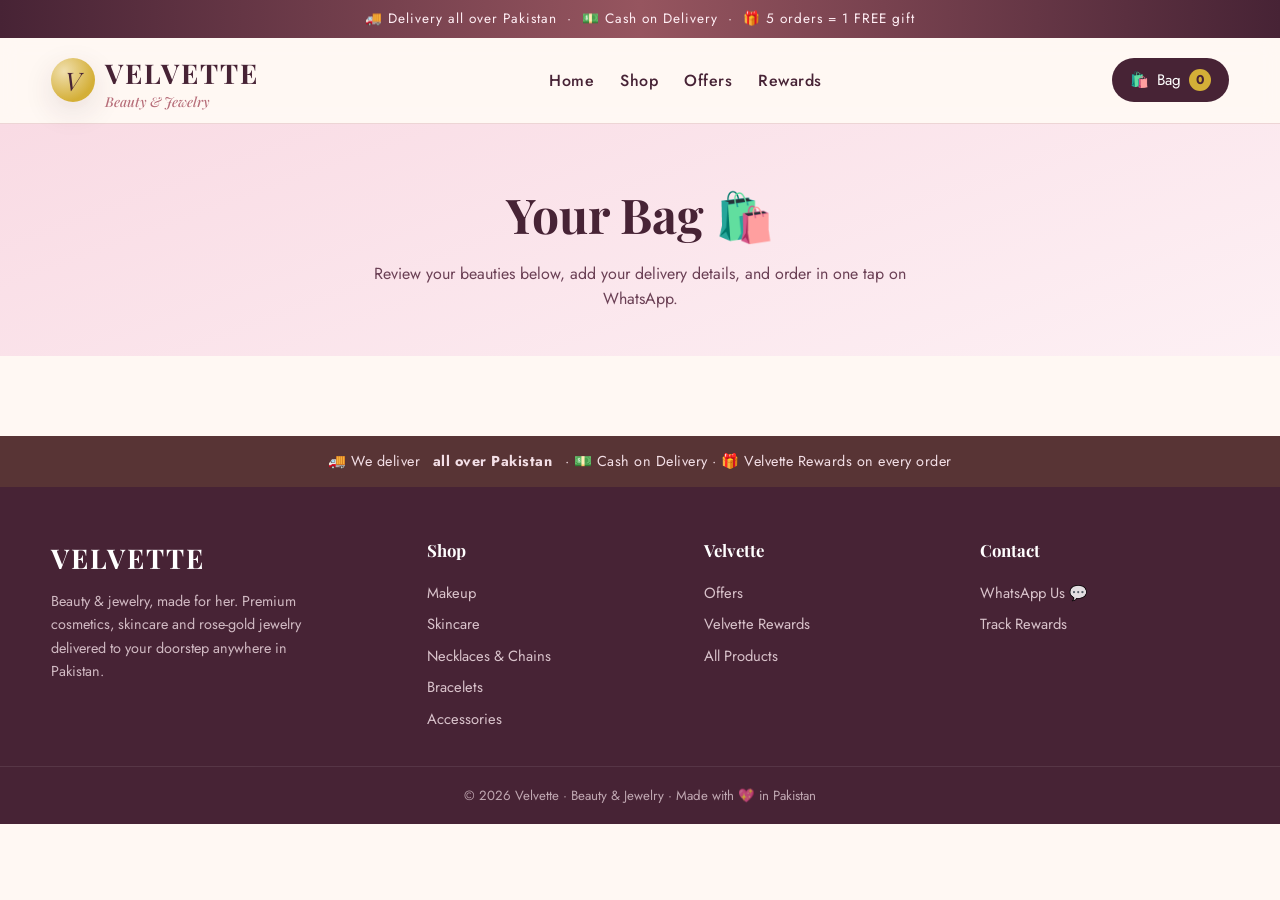
==== cart.html @ c4201f92 "Replace cart drawer with dedicated cart page" ====
<!DOCTYPE html>
<html lang="en">
<head>
<meta charset="UTF-8">
<meta name="viewport" content="width=device-width, initial-scale=1.0">
<title>Your Bag — Velvette Beauty & Jewelry</title>
<meta name="description" content="Review your Velvette bag and order via WhatsApp. Delivery all over Pakistan, Cash on Delivery.">
<link rel="preconnect" href="https://fonts.googleapis.com">
<link rel="preconnect" href="https://fonts.gstatic.com" crossorigin>
<link href="https://fonts.googleapis.com/css2?family=Playfair+Display:ital,wght@0,500;0,700;1,500;1,700&family=Jost:wght@300;400;500;600;700&display=swap" rel="stylesheet">
<link rel="stylesheet" href="assets/css/style.css">
</head>
<body>

<div class="top-strip">🚚 Delivery all over Pakistan &nbsp;·&nbsp; 💵 Cash on Delivery &nbsp;·&nbsp; 🎁 5 orders = 1 FREE gift</div>
<header class="site">
  <div class="container nav">
    <a class="logo" href="index.html"><div class="logo-mark">V</div><div class="logo-name">VELVETTE<span>Beauty & Jewelry</span></div></a>
    <nav class="nav-links">
      <a href="index.html">Home</a>
      <a href="shop.html">Shop</a>
      <a href="offers.html">Offers</a>
      <a href="loyalty.html">Rewards</a>
    </nav>
    <div class="nav-actions">
      <a class="cart-btn" href="cart.html">🛍️ <span class="btn-label">Bag</span> <span class="cart-count">0</span></a>
      <button class="hamburger" aria-label="menu">☰</button>
    </div>
  </div>
</header>

<div class="page-hero">
  <div class="container">
    <h1 class="serif">Your Bag 🛍️</h1>
    <p>Review your beauties below, add your delivery details, and order in one tap on WhatsApp.</p>
  </div>
</div>

<div class="container">
  <div id="cart-wrap" style="padding-bottom:60px"></div>
</div>

<footer class="site">
  <div class="delivery-line">🚚 We deliver <b>&nbsp;all over Pakistan&nbsp;</b> · 💵 Cash on Delivery · 🎁 Velvette Rewards on every order</div>
  <div class="container foot-grid">
    <div class="foot-brand">
      <div class="logo-name">VELVETTE</div>
      <p>Beauty & jewelry, made for her. Premium cosmetics, skincare and rose-gold jewelry delivered to your doorstep anywhere in Pakistan.</p>
    </div>
    <div><h4>Shop</h4><a href="shop.html?cat=makeup">Makeup</a><a href="shop.html?cat=skincare">Skincare</a><a href="shop.html?cat=necklaces">Necklaces & Chains</a><a href="shop.html?cat=bracelets">Bracelets</a><a href="shop.html?cat=accessories">Accessories</a></div>
    <div><h4>Velvette</h4><a href="offers.html">Offers</a><a href="loyalty.html">Velvette Rewards</a><a href="shop.html">All Products</a></div>
    <div><h4>Contact</h4><a href="https://wa.me/923335017388" target="_blank" rel="noopener">WhatsApp Us 💬</a><a href="loyalty.html">Track Rewards</a></div>
  </div>
  <div class="foot-bottom">© 2026 Velvette · Beauty & Jewelry · Made with 💖 in Pakistan</div>
</footer>

<div class="toast" id="toast"></div>

<script src="assets/js/app.js"></script>
</body>
</html>
---- assets/css/style.css ----
/* ============================================================
   VELVETTE — Beauty & Jewelry
   Theme: blush pink / rose gold / cream / deep plum / gold
   ============================================================ */
:root {
  --blush: #f9dbe4;
  --blush-soft: #fdf0f4;
  --rose: #b76e79;
  --rose-dark: #96555f;
  --cream: #fff8f3;
  --plum: #472335;
  --plum-soft: #6b4055;
  --gold: #d4af37;
  --gold-soft: #f0dfae;
  --white: #ffffff;
  --muted: #9b7b88;
  --shadow: 0 10px 30px rgba(71, 35, 53, 0.12);
  --shadow-lg: 0 18px 50px rgba(71, 35, 53, 0.18);
  --radius: 18px;
  --font-head: "Playfair Display", Georgia, serif;
  --font-body: "Jost", "Inter", system-ui, sans-serif;
}

* { box-sizing: border-box; margin: 0; padding: 0; }

body {
  font-family: var(--font-body);
  background: var(--cream);
  color: var(--plum);
  line-height: 1.6;
  overflow-x: hidden;
}

img { max-width: 100%; display: block; }
a { color: inherit; text-decoration: none; }

h1, h2, h3, h4, .serif { font-family: var(--font-head); font-weight: 700; }

.container { width: min(1200px, 92%); margin: 0 auto; }

/* ---------- top strip ---------- */
.top-strip {
  background: linear-gradient(90deg, var(--plum), var(--rose-dark), var(--plum));
  color: #ffeef4;
  font-size: 0.85rem;
  letter-spacing: 1px;
  text-align: center;
  padding: 8px 12px;
}

/* ---------- header ---------- */
header.site {
  position: sticky; top: 0; z-index: 200;
  background: rgba(255, 248, 243, 0.92);
  backdrop-filter: blur(10px);
  border-bottom: 1px solid rgba(183, 110, 121, 0.25);
}
.nav { display: flex; align-items: center; justify-content: space-between; padding: 14px 0; gap: 16px; }
.logo { display: flex; align-items: center; gap: 10px; }
.logo-mark {
  width: 44px; height: 44px; border-radius: 50%;
  background: radial-gradient(circle at 30% 30%, var(--gold-soft), var(--gold) 70%);
  display: grid; place-items: center;
  font-family: var(--font-head); font-size: 1.6rem; font-style: italic; color: var(--plum);
  box-shadow: var(--shadow);
}
.logo-name { font-family: var(--font-head); font-size: 1.7rem; font-weight: 700; letter-spacing: 2px; }
.logo-name span { color: var(--rose); font-style: italic; font-weight: 500; letter-spacing: 0; font-size: 0.85rem; display: block; line-height: 1; }
.nav-links { display: flex; gap: 26px; align-items: center; }
.nav-links a { font-weight: 500; letter-spacing: 0.5px; position: relative; padding: 4px 0; }
.nav-links a::after {
  content: ""; position: absolute; left: 0; bottom: 0; height: 2px; width: 0;
  background: var(--rose); transition: width 0.25s ease;
}
.nav-links a:hover::after, .nav-links a.active::after { width: 100%; }
.nav-links a.active { color: var(--rose); }
.nav-actions { display: flex; gap: 10px; align-items: center; }
.cart-btn {
  position: relative; background: var(--plum); color: #fff; border: none; cursor: pointer;
  border-radius: 999px; padding: 10px 18px; font-family: var(--font-body); font-size: 0.95rem;
  display: flex; align-items: center; gap: 8px; transition: transform 0.15s ease, background 0.2s;
}
.cart-btn:hover { transform: translateY(-2px); background: var(--rose-dark); }
.cart-count {
  background: var(--gold); color: var(--plum); font-weight: 700; font-size: 0.8rem;
  min-width: 22px; height: 22px; border-radius: 999px; display: grid; place-items: center; padding: 0 6px;
}
.hamburger { display: none; background: none; border: none; font-size: 1.6rem; color: var(--plum); cursor: pointer; }

/* ---------- buttons ---------- */
.btn {
  display: inline-block; background: linear-gradient(135deg, var(--rose), var(--rose-dark));
  color: #fff; border: none; cursor: pointer; padding: 14px 32px; border-radius: 999px;
  font-family: var(--font-body); font-size: 1rem; font-weight: 600; letter-spacing: 0.5px;
  box-shadow: var(--shadow); transition: transform 0.15s ease, box-shadow 0.2s;
  text-align: center;
}
.btn:hover { transform: translateY(-2px); box-shadow: var(--shadow-lg); }
.btn-gold { background: linear-gradient(135deg, var(--gold), #b8922e); color: var(--plum); }
.btn-outline { background: transparent; color: var(--rose); border: 2px solid var(--rose); box-shadow: none; }
.btn-outline:hover { background: var(--rose); color: #fff; }
.btn-block { width: 100%; }
.btn-sm { padding: 9px 18px; font-size: 0.88rem; }

/* ---------- hero ---------- */
.hero {
  position: relative;
  background:
    radial-gradient(ellipse at 20% 10%, var(--blush) 0%, transparent 55%),
    radial-gradient(ellipse at 85% 80%, var(--blush) 0%, transparent 50%),
    var(--cream);
  padding: 40px 0 60px;
  overflow: hidden;
}
.hero-inner { display: grid; grid-template-columns: 1fr 1.1fr; gap: 30px; align-items: center; }
.hero-eyebrow { color: var(--rose); letter-spacing: 4px; font-size: 0.8rem; font-weight: 600; margin-bottom: 12px; }
.hero h1 { font-size: clamp(2.4rem, 5vw, 4rem); line-height: 1.1; margin-bottom: 16px; }
.hero h1 em { color: var(--rose); }
.hero p.lead { color: var(--plum-soft); font-size: 1.1rem; margin-bottom: 28px; max-width: 46ch; }
.hero-ctas { display: flex; gap: 14px; flex-wrap: wrap; margin-bottom: 26px; }
.hero-badges { display: flex; gap: 18px; flex-wrap: wrap; font-size: 0.92rem; color: var(--plum-soft); }
.hero-badges span { display: flex; align-items: center; gap: 6px; }
#hero-3d { width: 100%; height: 480px; border-radius: var(--radius); cursor: grab; touch-action: pan-y; }
#hero-3d:active { cursor: grabbing; }
.hero-hint { text-align: center; font-size: 0.82rem; color: var(--muted); margin-top: 6px; letter-spacing: 1px; }

/* ---------- offer banner ---------- */
.offer-banner {
  background: linear-gradient(120deg, var(--plum), #5c2c44 60%, var(--rose-dark));
  color: #fff; border-radius: var(--radius); margin: 34px auto;
  padding: 26px 30px; display: flex; align-items: center; justify-content: space-between; gap: 20px;
  box-shadow: var(--shadow-lg); flex-wrap: wrap;
}
.offer-banner h3 { font-size: 1.4rem; margin-bottom: 4px; }
.offer-banner p { color: #f6dfe7; font-size: 0.95rem; }
.countdown { display: flex; gap: 10px; }
.cd-box { background: rgba(255,255,255,0.12); border: 1px solid rgba(255,255,255,0.25); border-radius: 12px; padding: 8px 12px; text-align: center; min-width: 64px; }
.cd-box b { display: block; font-size: 1.4rem; font-family: var(--font-head); }
.cd-box small { font-size: 0.68rem; letter-spacing: 2px; opacity: 0.8; }

/* ---------- sections ---------- */
.section { padding: 54px 0; }
.section-head { text-align: center; margin-bottom: 34px; }
.section-head .kicker { color: var(--rose); letter-spacing: 4px; font-size: 0.78rem; font-weight: 600; }
.section-head h2 { font-size: clamp(1.8rem, 3.4vw, 2.6rem); margin: 8px 0 6px; }
.section-head p { color: var(--plum-soft); max-width: 56ch; margin: 0 auto; }

/* ---------- category tiles ---------- */
.cat-grid { display: grid; grid-template-columns: repeat(5, 1fr); gap: 16px; }
.cat-tile {
  border-radius: var(--radius); padding: 28px 14px; text-align: center; cursor: pointer;
  background: linear-gradient(160deg, var(--blush-soft), var(--blush));
  border: 1px solid rgba(183, 110, 121, 0.3);
  transition: transform 0.2s ease, box-shadow 0.2s;
}
.cat-tile:hover { transform: translateY(-6px); box-shadow: var(--shadow-lg); }
.cat-tile .icon { font-size: 2.4rem; margin-bottom: 10px; }
.cat-tile h3 { font-size: 1.05rem; margin-bottom: 4px; }
.cat-tile small { color: var(--muted); }

/* ---------- product cards ---------- */
.grid { display: grid; grid-template-columns: repeat(4, 1fr); gap: 20px; }
.product-card {
  background: var(--white); border-radius: var(--radius); overflow: hidden;
  box-shadow: var(--shadow); position: relative;
  transition: transform 0.18s ease, box-shadow 0.2s;
  will-change: transform;
}
.product-card:hover { transform: translateY(-6px); box-shadow: var(--shadow-lg); }
.product-card .pc-img { aspect-ratio: 4 / 5; overflow: hidden; background: var(--blush-soft); }
.product-card .pc-img img { width: 100%; height: 100%; object-fit: cover; transition: transform 0.4s ease; }
.product-card:hover .pc-img img { transform: scale(1.06); }
.pc-body { padding: 14px 16px 18px; }
.pc-cat { font-size: 0.72rem; letter-spacing: 2px; color: var(--rose); font-weight: 600; }
.pc-name { font-family: var(--font-head); font-size: 1.02rem; margin: 4px 0 6px; line-height: 1.3; min-height: 2.6em; }
.pc-price { display: flex; align-items: baseline; gap: 8px; margin-bottom: 12px; }
.pc-price .now { font-weight: 700; font-size: 1.15rem; color: var(--plum); }
.pc-price .was { text-decoration: line-through; color: var(--muted); font-size: 0.9rem; }
.badge {
  position: absolute; top: 12px; left: 12px; z-index: 2;
  background: var(--gold); color: var(--plum); font-size: 0.72rem; font-weight: 700;
  letter-spacing: 1px; padding: 5px 12px; border-radius: 999px; text-transform: uppercase;
}
.badge.new { background: var(--rose); color: #fff; }
.badge.bestseller { background: var(--plum); color: var(--gold-soft); }
.badge.sale { background: #c0392b; color: #fff; }
.pc-add { width: 100%; padding: 11px; font-size: 0.92rem; }

/* 3D tilt wrapper (JS adds transform) */
.tiltable { transform-style: preserve-3d; }

/* ---------- page hero ---------- */
.page-hero { background: linear-gradient(160deg, var(--blush), var(--blush-soft)); padding: 52px 0 44px; text-align: center; }
.page-hero h1 { font-size: clamp(2rem, 4.5vw, 3rem); margin-bottom: 8px; }
.page-hero p { color: var(--plum-soft); max-width: 60ch; margin: 0 auto; }

/* ---------- shop toolbar ---------- */
.shop-toolbar {
  display: flex; gap: 14px; flex-wrap: wrap; align-items: center; justify-content: space-between;
  margin: 30px 0 24px;
}
.search-box { flex: 1; min-width: 220px; position: relative; }
.search-box input {
  width: 100%; padding: 13px 18px 13px 44px; border-radius: 999px; border: 1.5px solid rgba(183,110,121,0.4);
  font-family: var(--font-body); font-size: 0.98rem; background: #fff; color: var(--plum); outline: none;
}
.search-box input:focus { border-color: var(--rose); box-shadow: 0 0 0 3px rgba(183,110,121,0.15); }
.search-box::before { content: "🔍"; position: absolute; left: 16px; top: 12px; }
.filter-pills { display: flex; gap: 8px; flex-wrap: wrap; }
.pill {
  border: 1.5px solid rgba(183,110,121,0.4); background: #fff; color: var(--plum);
  padding: 9px 18px; border-radius: 999px; cursor: pointer; font-family: var(--font-body); font-size: 0.9rem;
  transition: all 0.18s;
}
.pill:hover { border-color: var(--rose); }
.pill.active { background: var(--plum); color: #fff; border-color: var(--plum); }
.sort-box select {
  padding: 12px 16px; border-radius: 999px; border: 1.5px solid rgba(183,110,121,0.4);
  font-family: var(--font-body); background: #fff; color: var(--plum); cursor: pointer;
}
.results-note { color: var(--muted); font-size: 0.9rem; margin-bottom: 16px; }
.empty-state { text-align: center; padding: 70px 20px; color: var(--plum-soft); }
.empty-state .big { font-size: 3.4rem; margin-bottom: 12px; }

/* ---------- product page ---------- */
.pd-layout { display: grid; grid-template-columns: 1fr 1fr; gap: 44px; padding: 44px 0; align-items: start; }
.pd-gallery { border-radius: var(--radius); overflow: hidden; box-shadow: var(--shadow-lg); background: var(--blush-soft); }
.pd-gallery img { width: 100%; aspect-ratio: 4 / 5; object-fit: cover; }
.pd-thumbs { display: flex; gap: 8px; padding: 10px; background: #fff; overflow-x: auto; }
.pd-thumbs img { width: 64px; height: 80px; flex: 0 0 auto; object-fit: cover; border-radius: 10px; cursor: pointer; border: 2px solid transparent; aspect-ratio: auto; }
.pd-thumbs img.active { border-color: var(--rose); }
.pd-info .pc-cat { font-size: 0.8rem; }
.pd-info h1 { font-size: clamp(1.7rem, 3.4vw, 2.5rem); margin: 8px 0 12px; line-height: 1.2; }
.pd-rating { color: var(--gold); margin-bottom: 14px; font-size: 0.95rem; }
.pd-price { display: flex; align-items: baseline; gap: 12px; margin-bottom: 6px; }
.pd-price .now { font-size: 2rem; font-weight: 700; color: var(--rose-dark); }
.pd-price .was { text-decoration: line-through; color: var(--muted); font-size: 1.15rem; }
.pd-save { display: inline-block; background: #fdecec; color: #c0392b; font-weight: 700; font-size: 0.85rem; padding: 4px 12px; border-radius: 999px; margin-bottom: 18px; }
.pd-desc { color: var(--plum-soft); margin-bottom: 22px; }
.pd-meta { display: grid; gap: 10px; margin-bottom: 24px; font-size: 0.95rem; }
.pd-meta div { display: flex; gap: 10px; align-items: center; }
.qty-row { display: flex; gap: 14px; align-items: stretch; margin-bottom: 22px; flex-wrap: wrap; }
.qty { display: flex; align-items: center; border: 1.5px solid rgba(183,110,121,0.4); border-radius: 999px; overflow: hidden; background: #fff; }
.qty button { width: 44px; height: 100%; min-height: 48px; border: none; background: none; font-size: 1.3rem; cursor: pointer; color: var(--rose); }
.qty span { min-width: 36px; text-align: center; font-weight: 700; }
.pd-trust { display: grid; grid-template-columns: repeat(3, 1fr); gap: 12px; margin-top: 26px; }
.pd-trust div { background: var(--blush-soft); border-radius: 12px; padding: 14px 10px; text-align: center; font-size: 0.82rem; }
.pd-trust b { display: block; font-size: 1.25rem; margin-bottom: 4px; }

/* ---------- offers page ---------- */
.bundle-grid { display: grid; grid-template-columns: repeat(3, 1fr); gap: 20px; }
.bundle-card {
  background: #fff; border-radius: var(--radius); box-shadow: var(--shadow); overflow: hidden;
  border: 2px dashed var(--gold); position: relative;
}
.bundle-card .bc-top { background: linear-gradient(135deg, var(--rose), var(--plum)); color: #fff; padding: 22px; text-align: center; }
.bundle-card .bc-top .tag { font-size: 0.75rem; letter-spacing: 3px; opacity: 0.85; }
.bundle-card .bc-top h3 { font-size: 1.35rem; margin: 6px 0; }
.bundle-card .bc-body { padding: 20px 22px 24px; }
.bundle-card ul { list-style: none; margin-bottom: 16px; }
.bundle-card li { padding: 7px 0; border-bottom: 1px dashed rgba(183,110,121,0.25); font-size: 0.95rem; }
.bundle-card li::before { content: "✨ "; }
.bundle-price { display: flex; align-items: baseline; gap: 10px; margin-bottom: 16px; }
.bundle-price .now { font-size: 1.6rem; font-weight: 700; color: var(--rose-dark); }
.bundle-price .was { text-decoration: line-through; color: var(--muted); }
.launch-box {
  background: linear-gradient(120deg, var(--plum), #5c2c44); color: #fff; border-radius: var(--radius);
  padding: 40px; text-align: center; margin: 40px 0; box-shadow: var(--shadow-lg);
}
.launch-box h2 { font-size: clamp(1.7rem, 3.5vw, 2.6rem); margin-bottom: 10px; }
.launch-box h2 .gold { color: var(--gold-soft); }
.launch-box p { color: #f6dfe7; max-width: 58ch; margin: 0 auto 22px; }
.launch-box .countdown { justify-content: center; margin-bottom: 24px; }

/* ---------- loyalty ---------- */
.loyalty-hero { background: linear-gradient(160deg, var(--plum), #5c2c44); color: #fff; padding: 54px 0; text-align: center; }
.loyalty-hero h1 { font-size: clamp(2rem, 4.5vw, 3rem); margin-bottom: 10px; }
.loyalty-hero h1 .gold { color: var(--gold-soft); }
.loyalty-hero p { color: #f6dfe7; max-width: 62ch; margin: 0 auto; }
.steps { display: grid; grid-template-columns: repeat(3, 1fr); gap: 18px; margin: 40px 0; }
.step { background: #fff; border-radius: var(--radius); padding: 28px 22px; text-align: center; box-shadow: var(--shadow); }
.step .n { width: 52px; height: 52px; border-radius: 50%; background: linear-gradient(135deg, var(--gold), #b8922e); color: var(--plum); font-family: var(--font-head); font-size: 1.5rem; display: grid; place-items: center; margin: 0 auto 14px; font-weight: 700; }
.step h3 { margin-bottom: 8px; font-size: 1.15rem; }
.step p { color: var(--plum-soft); font-size: 0.93rem; }
.code-entry { background: #fff; border-radius: var(--radius); box-shadow: var(--shadow); padding: 34px; max-width: 640px; margin: 0 auto 40px; }
.code-entry h3 { text-align: center; margin-bottom: 6px; }
.code-entry > p { text-align: center; color: var(--plum-soft); font-size: 0.92rem; margin-bottom: 20px; }
.code-inputs { display: grid; gap: 10px; margin-bottom: 18px; }
.code-inputs input {
  padding: 13px 16px; border-radius: 12px; border: 1.5px solid rgba(183,110,121,0.4);
  font-family: ui-monospace, monospace; font-size: 1rem; letter-spacing: 2px; text-transform: uppercase;
  text-align: center; outline: none; color: var(--plum);
}
.code-inputs input:focus { border-color: var(--rose); box-shadow: 0 0 0 3px rgba(183,110,121,0.15); }
.code-inputs input.valid { border-color: #2e9e5b; background: #f0fbf4; }
.code-inputs input.invalid { border-color: #c0392b; background: #fdf0ef; }
.code-inputs input.used { border-color: var(--gold); background: #fdf8ea; }
.code-status { font-size: 0.85rem; text-align: center; margin-bottom: 14px; min-height: 1.4em; color: var(--muted); }
.code-status.ok { color: #2e9e5b; font-weight: 600; }
.code-status.err { color: #c0392b; font-weight: 600; }
.gift-picker { display: none; margin-bottom: 44px; }
.gift-picker.show { display: block; }
.gift-grid { display: grid; grid-template-columns: repeat(4, 1fr); gap: 16px; margin-top: 20px; }
.gift-card { background: #fff; border-radius: var(--radius); overflow: hidden; box-shadow: var(--shadow); cursor: pointer; border: 2px solid transparent; transition: all 0.18s; }
.gift-card:hover { transform: translateY(-4px); }
.gift-card.selected { border-color: var(--gold); box-shadow: 0 0 0 3px rgba(212,175,55,0.35), var(--shadow-lg); }
.gift-card img { aspect-ratio: 1; object-fit: cover; width: 100%; }
.gift-card .g-body { padding: 12px 14px 16px; text-align: center; }
.gift-card .g-name { font-family: var(--font-head); font-size: 0.95rem; margin-bottom: 4px; }
.gift-card .g-price { color: var(--muted); font-size: 0.85rem; }
.gift-card .g-price s { margin-right: 6px; }
.gift-card .g-free { color: #2e9e5b; font-weight: 700; }
#claim-box { display: none; text-align: center; margin-bottom: 50px; }
#claim-box.show { display: block; }

/* ---------- cart drawer ---------- */
.drawer-overlay { position: fixed; inset: 0; background: rgba(71,35,53,0.45); opacity: 0; pointer-events: none; transition: opacity 0.25s; z-index: 400; }
.drawer-overlay.show { opacity: 1; pointer-events: auto; }
.cart-drawer {
  position: fixed; top: 0; right: -420px; width: min(400px, 94vw); height: 100dvh; z-index: 401;
  background: var(--cream); box-shadow: -12px 0 40px rgba(71,35,53,0.25);
  display: flex; flex-direction: column; transition: right 0.3s ease;
}
.cart-drawer.open { right: 0; }
.cd-head { display: flex; justify-content: space-between; align-items: center; padding: 18px 22px; border-bottom: 1px solid rgba(183,110,121,0.25); }
.cd-head h3 { font-size: 1.3rem; }
.cd-close { background: none; border: none; font-size: 1.5rem; cursor: pointer; color: var(--plum); }
.cd-items { flex: 1; overflow-y: auto; padding: 16px 22px; display: grid; gap: 14px; align-content: start; }
.cd-item { display: grid; grid-template-columns: 64px 1fr auto; gap: 12px; background: #fff; border-radius: 14px; padding: 10px; box-shadow: var(--shadow); align-items: center; }
.cd-item img { width: 64px; height: 64px; object-fit: cover; border-radius: 10px; }
.cd-item .n { font-size: 0.85rem; font-weight: 600; line-height: 1.3; }
.cd-item .p { font-size: 0.82rem; color: var(--rose-dark); font-weight: 600; }
.cd-qty { display: flex; align-items: center; gap: 8px; }
.cd-qty button { width: 26px; height: 26px; border-radius: 50%; border: 1px solid var(--rose); background: none; color: var(--rose); cursor: pointer; font-size: 0.95rem; line-height: 1; }
.cd-remove { background: none; border: none; color: var(--muted); cursor: pointer; font-size: 0.78rem; text-decoration: underline; margin-top: 4px; }
.cd-empty { text-align: center; padding: 60px 10px; color: var(--plum-soft); }
.cd-empty .big { font-size: 3rem; margin-bottom: 10px; }
.cd-foot { border-top: 1px solid rgba(183,110,121,0.25); padding: 18px 22px 22px; background: #fff; }
.sum-row { display: flex; justify-content: space-between; font-size: 0.95rem; margin-bottom: 8px; }
.sum-row.total { font-weight: 700; font-size: 1.1rem; border-top: 1px dashed rgba(183,110,121,0.3); padding-top: 10px; margin-top: 10px; }
.free-ship { background: var(--blush-soft); border: 1px dashed var(--rose); border-radius: 10px; padding: 8px 12px; font-size: 0.82rem; margin-bottom: 10px; text-align: center; }
.checkout-form .field { margin-bottom: 10px; }
.checkout-form label { display: block; font-size: 0.8rem; font-weight: 600; margin-bottom: 4px; color: var(--plum-soft); }
.checkout-form input, .checkout-form textarea {
  width: 100%; padding: 11px 14px; border-radius: 10px; border: 1.5px solid rgba(183,110,121,0.35);
  font-family: var(--font-body); font-size: 0.92rem; outline: none; background: #fff; color: var(--plum);
}
.checkout-form input:focus, .checkout-form textarea:focus { border-color: var(--rose); }
.checkout-form h4 { margin: 14px 0 10px; font-size: 1.05rem; }
.form-note { font-size: 0.78rem; color: var(--muted); text-align: center; margin-top: 8px; }
.cod-note { display: flex; gap: 8px; align-items: center; background: #f0fbf4; border-radius: 10px; padding: 9px 12px; font-size: 0.83rem; margin: 10px 0; color: #20603a; }

/* ---------- toast ---------- */
.toast {
  position: fixed; bottom: 26px; left: 50%; transform: translateX(-50%) translateY(80px);
  background: var(--plum); color: #fff; padding: 13px 26px; border-radius: 999px;
  font-size: 0.92rem; z-index: 500; opacity: 0; transition: all 0.3s ease; box-shadow: var(--shadow-lg);
  max-width: 90vw; text-align: center;
}
.toast.show { opacity: 1; transform: translateX(-50%) translateY(0); }

/* ---------- trust strip / perks ---------- */
.perks { display: grid; grid-template-columns: repeat(4, 1fr); gap: 16px; }
.perk { background: #fff; border-radius: var(--radius); padding: 24px 18px; text-align: center; box-shadow: var(--shadow); }
.perk .e { font-size: 2rem; margin-bottom: 8px; }
.perk h4 { font-size: 1.05rem; margin-bottom: 4px; }
.perk p { font-size: 0.86rem; color: var(--plum-soft); }

/* ---------- instagram strip ---------- */
.insta-strip { background: linear-gradient(120deg, var(--blush), #f3c6d3); border-radius: var(--radius); padding: 34px; text-align: center; margin: 20px 0 54px; }
.insta-strip h3 { font-size: 1.5rem; margin-bottom: 6px; }
.insta-strip p { color: var(--plum-soft); margin-bottom: 18px; }

/* ---------- footer ---------- */
footer.site { background: var(--plum); color: #f3dfe6; margin-top: 20px; }
.foot-grid { display: grid; grid-template-columns: 1.4fr 1fr 1fr 1fr; gap: 28px; padding: 50px 0 30px; }
.foot-grid h4 { color: #fff; margin-bottom: 14px; font-size: 1.05rem; }
.foot-grid a { display: block; padding: 4px 0; font-size: 0.92rem; opacity: 0.85; }
.foot-grid a:hover { opacity: 1; color: var(--gold-soft); }
.foot-brand .logo-name { color: #fff; }
.foot-brand p { font-size: 0.9rem; opacity: 0.8; margin-top: 10px; max-width: 32ch; }
.foot-bottom { border-top: 1px solid rgba(255,255,255,0.12); padding: 18px 0; text-align: center; font-size: 0.83rem; opacity: 0.7; }
.delivery-line { display: flex; align-items: center; justify-content: center; gap: 8px; padding: 14px; background: rgba(212,175,55,0.12); font-size: 0.9rem; letter-spacing: 0.5px; }

/* ---------- responsive ---------- */
@media (max-width: 1000px) {
  .grid { grid-template-columns: repeat(3, 1fr); }
  .gift-grid { grid-template-columns: repeat(3, 1fr); }
  .cat-grid { grid-template-columns: repeat(3, 1fr); }
  .hero-inner { grid-template-columns: 1fr; }
  #hero-3d { height: 400px; }
  .pd-layout { grid-template-columns: 1fr; gap: 26px; }
  .bundle-grid { grid-template-columns: 1fr; max-width: 480px; margin: 0 auto; }
  .perks { grid-template-columns: repeat(2, 1fr); }
  .steps { grid-template-columns: 1fr; max-width: 480px; margin-left: auto; margin-right: auto; }
  .foot-grid { grid-template-columns: 1fr 1fr; }
}
@media (max-width: 640px) {
  .grid { grid-template-columns: repeat(2, 1fr); gap: 12px; }
  .gift-grid { grid-template-columns: repeat(2, 1fr); }
  .cat-grid { grid-template-columns: repeat(2, 1fr); }
  .nav-links {
    position: fixed; top: 0; left: -260px; width: 240px; height: 100dvh; background: var(--plum); color: #fff;
    flex-direction: column; align-items: flex-start; padding: 80px 30px; gap: 20px; transition: left 0.3s ease; z-index: 300;
  }
  .nav-links.open { left: 0; }
  .nav-links a::after { background: var(--gold); }
  .hamburger { display: block; }
  .hero { padding: 26px 0 40px; }
  #hero-3d { height: 320px; }
  .offer-banner { padding: 22px; }
  .launch-box { padding: 28px 20px; }
  .code-entry { padding: 24px 18px; }
  .foot-grid { grid-template-columns: 1fr; gap: 20px; }
  .pd-trust { grid-template-columns: repeat(3, 1fr); }
  .cart-btn .btn-label { display: none; }
}
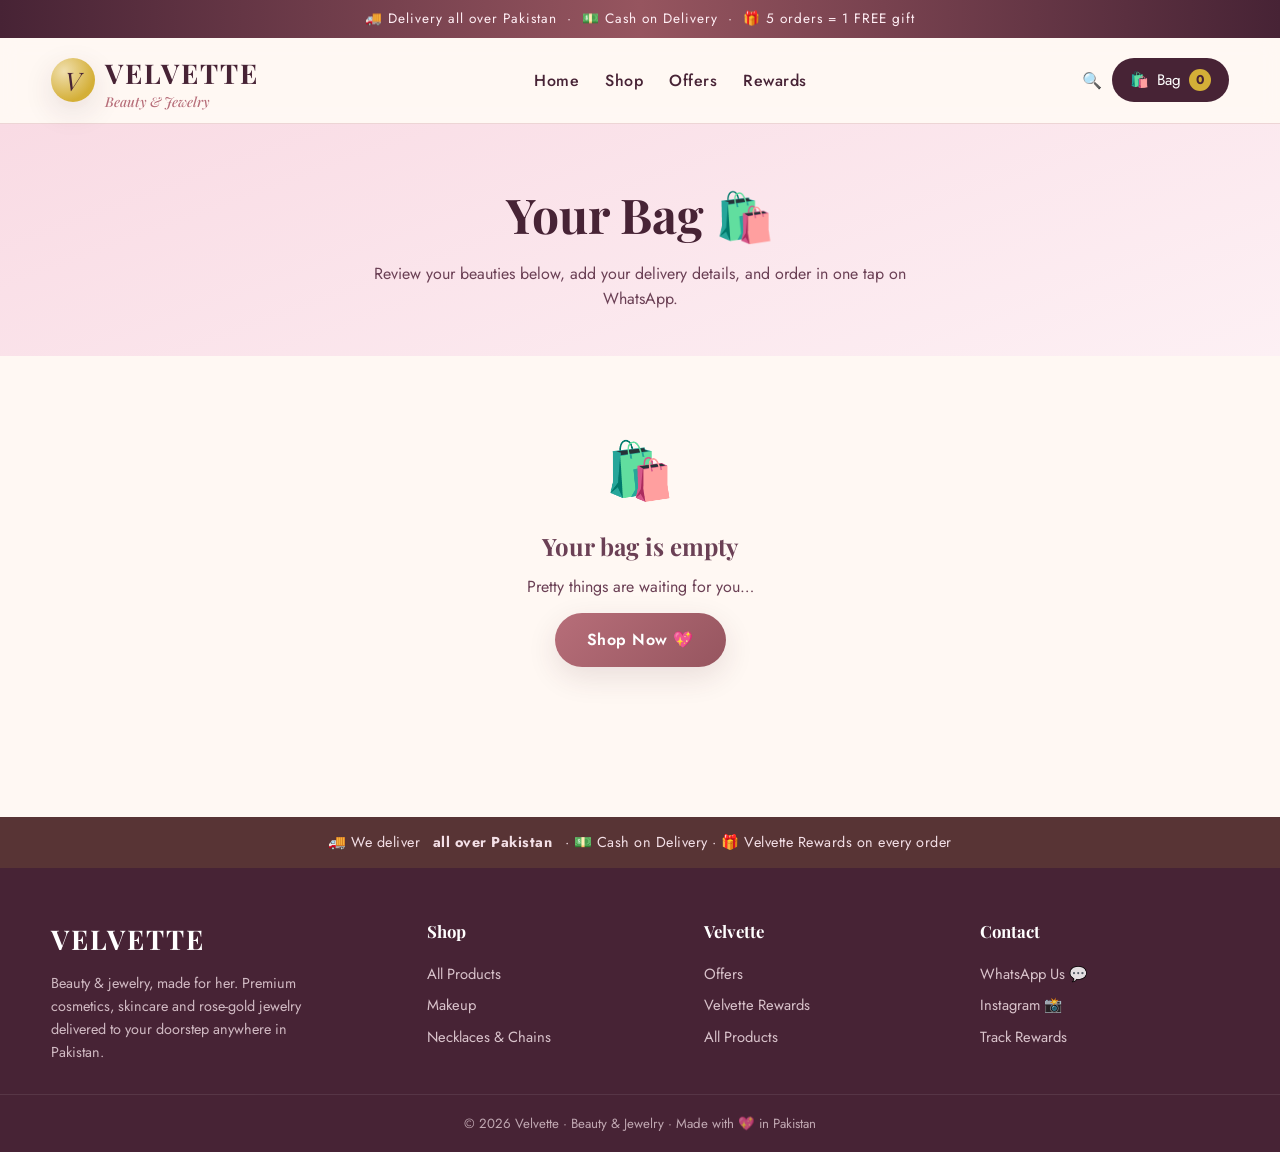
==== commit 377ee587: "Velvette redesign: new hero, slider, 3D motion" ====
--- a/cart.html
+++ b/cart.html
@@ -23,6 +23,7 @@
       <a href="loyalty.html">Rewards</a>
     </nav>
     <div class="nav-actions">
+      <a class="nav-icon" href="shop.html#search" aria-label="Search">🔍</a>
       <a class="cart-btn" href="cart.html">🛍️ <span class="btn-label">Bag</span> <span class="cart-count">0</span></a>
       <button class="hamburger" aria-label="menu">☰</button>
     </div>
@@ -47,9 +48,9 @@
       <div class="logo-name">VELVETTE</div>
       <p>Beauty & jewelry, made for her. Premium cosmetics, skincare and rose-gold jewelry delivered to your doorstep anywhere in Pakistan.</p>
     </div>
-    <div><h4>Shop</h4><a href="shop.html?cat=makeup">Makeup</a><a href="shop.html?cat=skincare">Skincare</a><a href="shop.html?cat=necklaces">Necklaces & Chains</a><a href="shop.html?cat=bracelets">Bracelets</a><a href="shop.html?cat=accessories">Accessories</a></div>
+    <div><h4>Shop</h4><a href="shop.html">All Products</a><a href="shop.html?cat=makeup">Makeup</a><a href="shop.html?cat=necklaces">Necklaces & Chains</a></div>
     <div><h4>Velvette</h4><a href="offers.html">Offers</a><a href="loyalty.html">Velvette Rewards</a><a href="shop.html">All Products</a></div>
-    <div><h4>Contact</h4><a href="https://wa.me/923335017388" target="_blank" rel="noopener">WhatsApp Us 💬</a><a href="loyalty.html">Track Rewards</a></div>
+    <div><h4>Contact</h4><a href="https://wa.me/923335017388" target="_blank" rel="noopener">WhatsApp Us 💬</a><a href="https://www.instagram.com/velvette.pk1/" target="_blank" rel="noopener">Instagram 📸</a><a href="loyalty.html">Track Rewards</a></div>
   </div>
   <div class="foot-bottom">© 2026 Velvette · Beauty & Jewelry · Made with 💖 in Pakistan</div>
 </footer>
--- a/assets/css/style.css
+++ b/assets/css/style.css
@@ -79,8 +79,9 @@
   position: relative; background: var(--plum); color: #fff; border: none; cursor: pointer;
   border-radius: 999px; padding: 10px 18px; font-family: var(--font-body); font-size: 0.95rem;
   display: flex; align-items: center; gap: 8px; transition: transform 0.15s ease, background 0.2s;
-}
-.cart-btn:hover { transform: translateY(-2px); background: var(--rose-dark); }
+  text-decoration: none;
+}
+.cart-btn:hover { transform: translateY(-2px); background: var(--rose-dark); color: #fff; }
 .cart-count {
   background: var(--gold); color: var(--plum); font-weight: 700; font-size: 0.8rem;
   min-width: 22px; height: 22px; border-radius: 999px; display: grid; place-items: center; padding: 0 6px;
@@ -134,9 +135,6 @@
 .offer-banner h3 { font-size: 1.4rem; margin-bottom: 4px; }
 .offer-banner p { color: #f6dfe7; font-size: 0.95rem; }
 .countdown { display: flex; gap: 10px; }
-.cd-box { background: rgba(255,255,255,0.12); border: 1px solid rgba(255,255,255,0.25); border-radius: 12px; padding: 8px 12px; text-align: center; min-width: 64px; }
-.cd-box b { display: block; font-size: 1.4rem; font-family: var(--font-head); }
-.cd-box small { font-size: 0.68rem; letter-spacing: 2px; opacity: 0.8; }
 
 /* ---------- sections ---------- */
 .section { padding: 54px 0; }
@@ -314,28 +312,10 @@
 #claim-box.show { display: block; }
 
 /* ---------- cart drawer ---------- */
-.drawer-overlay { position: fixed; inset: 0; background: rgba(71,35,53,0.45); opacity: 0; pointer-events: none; transition: opacity 0.25s; z-index: 400; }
-.drawer-overlay.show { opacity: 1; pointer-events: auto; }
-.cart-drawer {
   position: fixed; top: 0; right: -420px; width: min(400px, 94vw); height: 100dvh; z-index: 401;
   background: var(--cream); box-shadow: -12px 0 40px rgba(71,35,53,0.25);
   display: flex; flex-direction: column; transition: right 0.3s ease;
 }
-.cart-drawer.open { right: 0; }
-.cd-head { display: flex; justify-content: space-between; align-items: center; padding: 18px 22px; border-bottom: 1px solid rgba(183,110,121,0.25); }
-.cd-head h3 { font-size: 1.3rem; }
-.cd-close { background: none; border: none; font-size: 1.5rem; cursor: pointer; color: var(--plum); }
-.cd-items { flex: 1; overflow-y: auto; padding: 16px 22px; display: grid; gap: 14px; align-content: start; }
-.cd-item { display: grid; grid-template-columns: 64px 1fr auto; gap: 12px; background: #fff; border-radius: 14px; padding: 10px; box-shadow: var(--shadow); align-items: center; }
-.cd-item img { width: 64px; height: 64px; object-fit: cover; border-radius: 10px; }
-.cd-item .n { font-size: 0.85rem; font-weight: 600; line-height: 1.3; }
-.cd-item .p { font-size: 0.82rem; color: var(--rose-dark); font-weight: 600; }
-.cd-qty { display: flex; align-items: center; gap: 8px; }
-.cd-qty button { width: 26px; height: 26px; border-radius: 50%; border: 1px solid var(--rose); background: none; color: var(--rose); cursor: pointer; font-size: 0.95rem; line-height: 1; }
-.cd-remove { background: none; border: none; color: var(--muted); cursor: pointer; font-size: 0.78rem; text-decoration: underline; margin-top: 4px; }
-.cd-empty { text-align: center; padding: 60px 10px; color: var(--plum-soft); }
-.cd-empty .big { font-size: 3rem; margin-bottom: 10px; }
-.cd-foot { border-top: 1px solid rgba(183,110,121,0.25); padding: 18px 22px 22px; background: #fff; }
 .sum-row { display: flex; justify-content: space-between; font-size: 0.95rem; margin-bottom: 8px; }
 .sum-row.total { font-weight: 700; font-size: 1.1rem; border-top: 1px dashed rgba(183,110,121,0.3); padding-top: 10px; margin-top: 10px; }
 .free-ship { background: var(--blush-soft); border: 1px dashed var(--rose); border-radius: 10px; padding: 8px 12px; font-size: 0.82rem; margin-bottom: 10px; text-align: center; }
@@ -415,3 +395,31 @@
   .pd-trust { grid-template-columns: repeat(3, 1fr); }
   .cart-btn .btn-label { display: none; }
 }
+
+/* ---------------- cart page ---------------- */
+.cart-layout { display: grid; grid-template-columns: 1fr 380px; gap: 28px; align-items: start; }
+.cart-items { display: grid; gap: 14px; }
+.cart-item { display: grid; grid-template-columns: 88px 1fr auto; gap: 14px; background: #fff; border-radius: 16px; padding: 12px; box-shadow: var(--shadow); align-items: center; }
+.cart-item img { width: 88px; height: 88px; object-fit: cover; border-radius: 12px; }
+.ci-name { font-weight: 600; font-size: 0.95rem; color: var(--plum); text-decoration: none; line-height: 1.35; }
+.ci-name:hover { color: var(--rose-dark); }
+.ci-price { font-size: 0.85rem; color: var(--rose-dark); font-weight: 600; margin: 4px 0 8px; }
+.qty-stepper { display: flex; align-items: center; gap: 10px; }
+.qty-stepper button { width: 28px; height: 28px; border-radius: 50%; border: 1px solid var(--rose); background: none; color: var(--rose); cursor: pointer; font-size: 1rem; line-height: 1; }
+.qty-stepper button:hover { background: var(--rose); color: #fff; }
+.qty-stepper span { min-width: 20px; text-align: center; font-weight: 600; }
+.ci-right { text-align: right; }
+.ci-total { font-weight: 700; font-size: 1.02rem; }
+.ci-remove { background: none; border: none; color: var(--muted); cursor: pointer; font-size: 0.78rem; text-decoration: underline; margin-top: 6px; }
+.ci-remove:hover { color: var(--rose-dark); }
+.continue-link { color: var(--rose-dark); font-weight: 600; font-size: 0.9rem; text-decoration: none; margin-top: 4px; display: inline-block; }
+.continue-link:hover { text-decoration: underline; }
+.cart-summary { background: #fff; border-radius: 18px; padding: 24px; box-shadow: var(--shadow-lg); position: sticky; top: 92px; }
+.cart-summary h3 { margin-bottom: 14px; }
+.cart-empty { text-align: center; padding: 70px 16px; color: var(--plum-soft); }
+.cart-empty .big { font-size: 3.5rem; margin-bottom: 12px; }
+.cart-empty p { margin-top: 8px; }
+@media (max-width: 900px) {
+  .cart-layout { grid-template-columns: 1fr; }
+  .cart-summary { position: static; }
+}
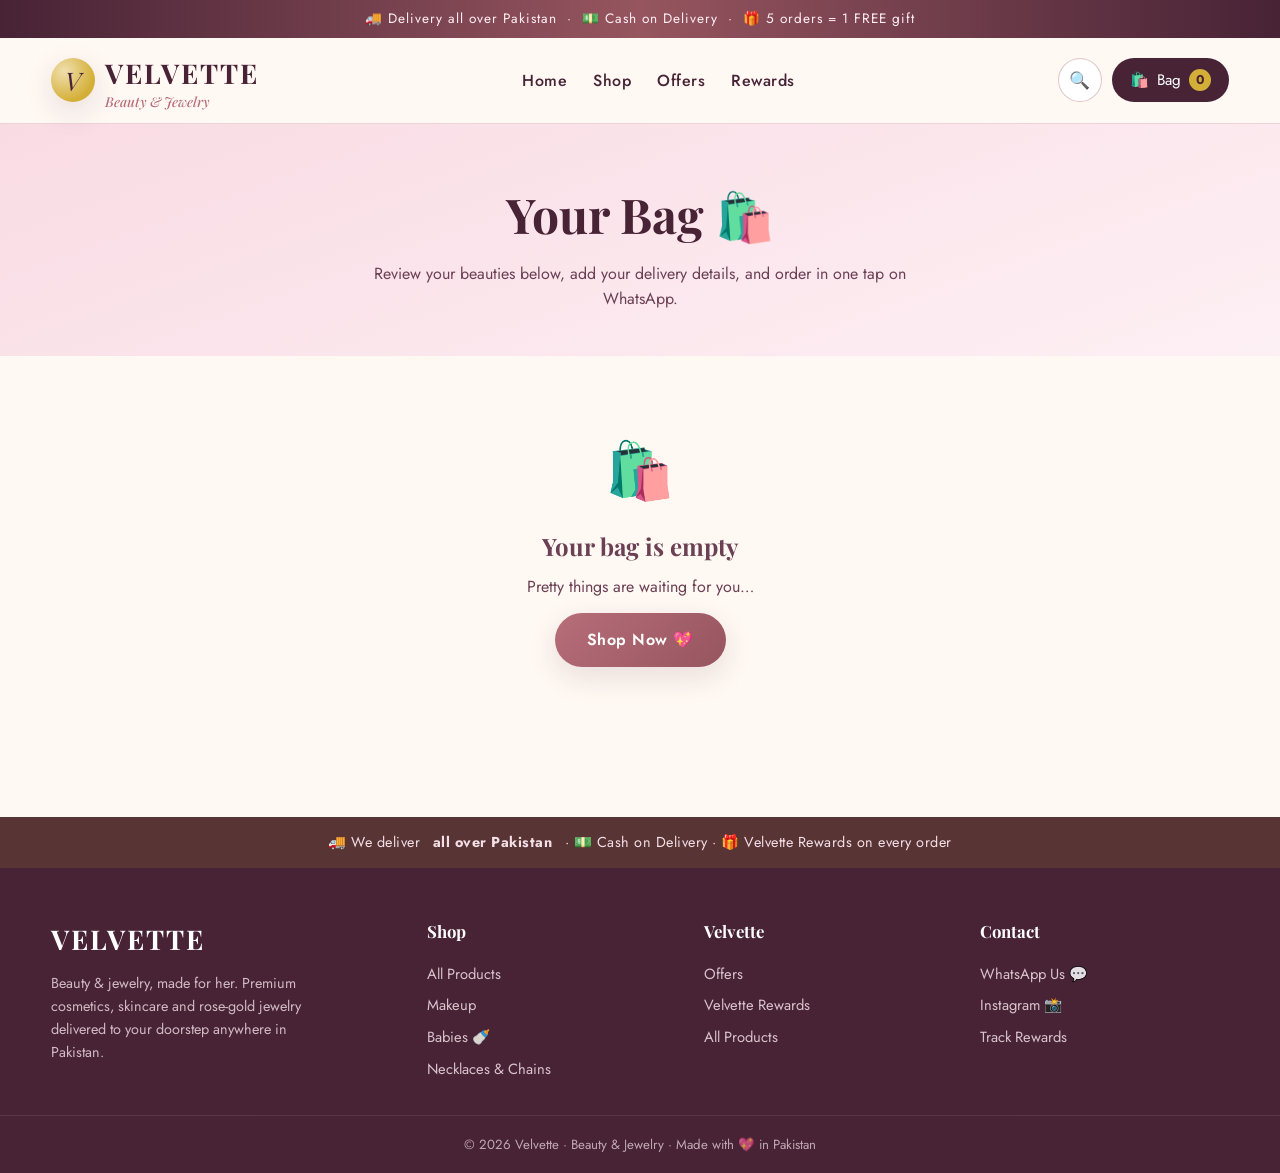
==== commit f6f9565c: "Update store pages: shop two-section toggle (Cosmetics & Makeup | Babies), Babies footer links" ====
--- a/cart.html
+++ b/cart.html
@@ -48,7 +48,7 @@
       <div class="logo-name">VELVETTE</div>
       <p>Beauty & jewelry, made for her. Premium cosmetics, skincare and rose-gold jewelry delivered to your doorstep anywhere in Pakistan.</p>
     </div>
-    <div><h4>Shop</h4><a href="shop.html">All Products</a><a href="shop.html?cat=makeup">Makeup</a><a href="shop.html?cat=necklaces">Necklaces & Chains</a></div>
+    <div><h4>Shop</h4><a href="shop.html">All Products</a><a href="shop.html?cat=makeup">Makeup</a><a href="shop.html?section=babies">Babies 🍼</a><a href="shop.html?cat=necklaces">Necklaces & Chains</a></div>
     <div><h4>Velvette</h4><a href="offers.html">Offers</a><a href="loyalty.html">Velvette Rewards</a><a href="shop.html">All Products</a></div>
     <div><h4>Contact</h4><a href="https://wa.me/923335017388" target="_blank" rel="noopener">WhatsApp Us 💬</a><a href="https://www.instagram.com/velvette.pk1/" target="_blank" rel="noopener">Instagram 📸</a><a href="loyalty.html">Track Rewards</a></div>
   </div>
--- a/assets/css/style.css
+++ b/assets/css/style.css
@@ -423,3 +423,153 @@
   .cart-layout { grid-template-columns: 1fr; }
   .cart-summary { position: static; }
 }
+
+/* ============================================================
+   REDESIGN — Clothzia-inspired layout, Velvette light theme
+   (appended 2026-10-24; original theme variables untouched)
+   ============================================================ */
+
+/* ---------- new hero ---------- */
+.hero-new {
+  position: relative;
+  background:
+    radial-gradient(ellipse at 18% 8%, var(--blush) 0%, transparent 55%),
+    radial-gradient(ellipse at 88% 90%, #f6cfdb 0%, transparent 50%),
+    var(--cream);
+  padding: 46px 0 56px;
+  overflow: hidden;
+}
+.hero-vertical {
+  position: absolute; left: 18px; top: 50%; transform: translateY(-50%) rotate(180deg);
+  writing-mode: vertical-rl; letter-spacing: 6px; font-size: 0.72rem; font-weight: 600;
+  color: var(--rose); opacity: 0.75; z-index: 1;
+}
+.hero-grid { display: grid; grid-template-columns: 1.05fr 0.95fr; gap: 36px; align-items: center; position: relative; z-index: 2; }
+.mega {
+  font-family: var(--font-head); font-weight: 700; line-height: 0.95;
+  font-size: clamp(3.4rem, 9vw, 7.5rem); letter-spacing: 3px; color: var(--plum);
+  margin: 6px 0 22px;
+}
+.mega .gold-letter {
+  background: linear-gradient(160deg, var(--gold-soft), var(--gold) 60%, #b8922e);
+  -webkit-background-clip: text; background-clip: text; color: transparent;
+  font-style: italic;
+}
+.glass-card {
+  background: rgba(255, 255, 255, 0.55);
+  backdrop-filter: blur(14px); -webkit-backdrop-filter: blur(14px);
+  border: 1px solid rgba(255, 255, 255, 0.9);
+  border-radius: 24px; padding: 26px 28px; box-shadow: var(--shadow-lg);
+  max-width: 54ch;
+}
+.glass-tagline { color: var(--plum-soft); font-size: 1.08rem; margin-bottom: 20px; }
+.glass-tagline em { color: var(--rose); font-family: var(--font-head); font-size: 1.2rem; }
+
+/* floating 3D ornaments (CSS orbs + mouse parallax) */
+.orb { position: absolute; border-radius: 50%; filter: blur(2px); z-index: 1; pointer-events: none; transition: transform 0.3s ease-out; }
+.orb-gold {
+  width: 130px; height: 130px; right: 8%; top: 12%;
+  background: radial-gradient(circle at 32% 30%, #fdf3cf, var(--gold) 65%, #b8922e);
+  box-shadow: 0 20px 50px rgba(212, 175, 55, 0.45); animation: orbFloat 7s ease-in-out infinite;
+}
+.orb-blush {
+  width: 90px; height: 90px; left: 44%; bottom: 8%;
+  background: radial-gradient(circle at 35% 30%, #fff, var(--blush) 70%);
+  box-shadow: 0 16px 40px rgba(183, 110, 121, 0.35); animation: orbFloat 9s ease-in-out infinite reverse;
+}
+.orb-rose {
+  width: 56px; height: 56px; right: 42%; top: 10%;
+  background: radial-gradient(circle at 35% 30%, #f6cfdb, var(--rose) 70%);
+  box-shadow: 0 12px 30px rgba(183, 110, 121, 0.4); animation: orbFloat 6s ease-in-out infinite;
+}
+@keyframes orbFloat {
+  0%, 100% { translate: 0 0; }
+  50% { translate: 0 -16px; }
+}
+
+/* hero photo slider (crossfade, real product photos only) */
+.hero-slider { position: relative; border-radius: 28px; overflow: hidden; box-shadow: var(--shadow-lg); aspect-ratio: 4 / 4.6; background: var(--blush-soft); }
+.hero-slides, .hero-slides a { position: absolute; inset: 0; }
+.hero-slide { position: absolute; inset: 0; opacity: 0; transition: opacity 0.9s ease; }
+.hero-slide.active { opacity: 1; }
+.hero-slide img { width: 100%; height: 100%; object-fit: cover; }
+.hero-slide .hs-cap {
+  position: absolute; left: 16px; bottom: 16px; right: 16px;
+  background: rgba(255, 248, 243, 0.88); backdrop-filter: blur(8px);
+  border-radius: 14px; padding: 12px 16px; display: flex; justify-content: space-between; align-items: center; gap: 10px;
+}
+.hero-slide .hs-cap b { font-family: var(--font-head); font-size: 1rem; line-height: 1.25; }
+.hero-slide .hs-cap span { font-weight: 700; color: var(--rose-dark); white-space: nowrap; }
+.hero-dots { position: absolute; left: 50%; transform: translateX(-50%); bottom: 84px; display: flex; gap: 8px; z-index: 3; }
+.hero-dots button {
+  width: 26px; height: 7px; border-radius: 999px; border: none; cursor: pointer;
+  background: rgba(255, 255, 255, 0.75); transition: all 0.25s;
+}
+.hero-dots button.active { width: 40px; background: var(--gold); }
+
+/* ---------- marquee ---------- */
+.marquee {
+  background: var(--plum); color: var(--gold-soft); overflow: hidden;
+  padding: 11px 0; font-size: 0.85rem; letter-spacing: 2.5px; font-weight: 600; white-space: nowrap;
+}
+.marquee-track { display: inline-flex; animation: marqueeScroll 28s linear infinite; }
+@keyframes marqueeScroll { from { transform: translateX(0); } to { transform: translateX(-50%); } }
+
+/* ---------- 3D showcase section ---------- */
+.showcase-3d { padding-top: 30px; }
+.showcase-3d #hero-3d { background: radial-gradient(ellipse at 50% 45%, #fff 0%, var(--blush-soft) 70%); }
+
+/* ---------- homepage pills + sale banner ---------- */
+.home-pills { display: flex; gap: 10px; flex-wrap: wrap; justify-content: center; margin-bottom: 26px; }
+.home-pills .pill { font-size: 0.95rem; padding: 10px 22px; }
+.sale-banner {
+  background: linear-gradient(120deg, var(--plum), #5c2c44 60%, var(--rose-dark));
+  color: #fff; border-radius: var(--radius); margin: 6px auto 10px;
+  padding: 30px 34px; display: flex; align-items: center; justify-content: space-between; gap: 20px;
+  box-shadow: var(--shadow-lg); flex-wrap: wrap;
+}
+.sale-banner h3 { font-size: 1.7rem; margin-bottom: 4px; }
+.sale-banner p { color: #f6dfe7; font-size: 0.95rem; max-width: 58ch; }
+.sale-eyebrow { color: var(--gold-soft); letter-spacing: 3px; font-size: 0.78rem; font-weight: 600; margin-bottom: 6px; }
+
+/* ---------- product card rating + tilt ---------- */
+.pc-stars { color: var(--gold); font-size: 0.9rem; letter-spacing: 1px; margin-bottom: 2px; }
+.pc-stars span { color: var(--muted); font-size: 0.8rem; letter-spacing: 0; margin-left: 4px; }
+.product-card.tiltable { transition: transform 0.18s ease, box-shadow 0.2s; }
+
+/* ---------- scroll reveal ---------- */
+.reveal { opacity: 0; transform: translateY(26px); transition: opacity 0.7s ease, transform 0.7s ease; }
+.reveal.visible { opacity: 1; transform: none; }
+@media (prefers-reduced-motion: reduce) {
+  .reveal { opacity: 1; transform: none; transition: none; }
+  .marquee-track, .orb { animation: none; }
+}
+
+/* ---------- navbar icon ---------- */
+.nav-icon {
+  width: 44px; height: 44px; border-radius: 50%; display: grid; place-items: center;
+  border: 1.5px solid rgba(183, 110, 121, 0.4); background: #fff; font-size: 1.05rem;
+  transition: all 0.18s;
+}
+.nav-icon:hover { border-color: var(--rose); transform: translateY(-2px); }
+
+/* ---------- cart page polish ---------- */
+.cart-item { border: 1px solid rgba(183, 110, 121, 0.18); border-left: 4px solid var(--gold); }
+.cart-item img { width: 96px; height: 96px; }
+.cart-summary { border: 1px solid rgba(212, 175, 55, 0.45); }
+.cart-summary h3 { font-size: 1.35rem; }
+
+/* ---------- redesign responsive ---------- */
+@media (max-width: 1000px) {
+  .hero-grid { grid-template-columns: 1fr; }
+  .hero-vertical { display: none; }
+  .hero-slider { aspect-ratio: 4 / 3.4; max-width: 560px; margin: 0 auto; width: 100%; }
+  .orb-gold { width: 90px; height: 90px; }
+  .orb-blush, .orb-rose { display: none; }
+}
+@media (max-width: 640px) {
+  .mega { font-size: clamp(3rem, 16vw, 4.2rem); }
+  .glass-card { padding: 20px; }
+  .sale-banner { padding: 24px 20px; }
+  .sale-banner h3 { font-size: 1.35rem; }
+}
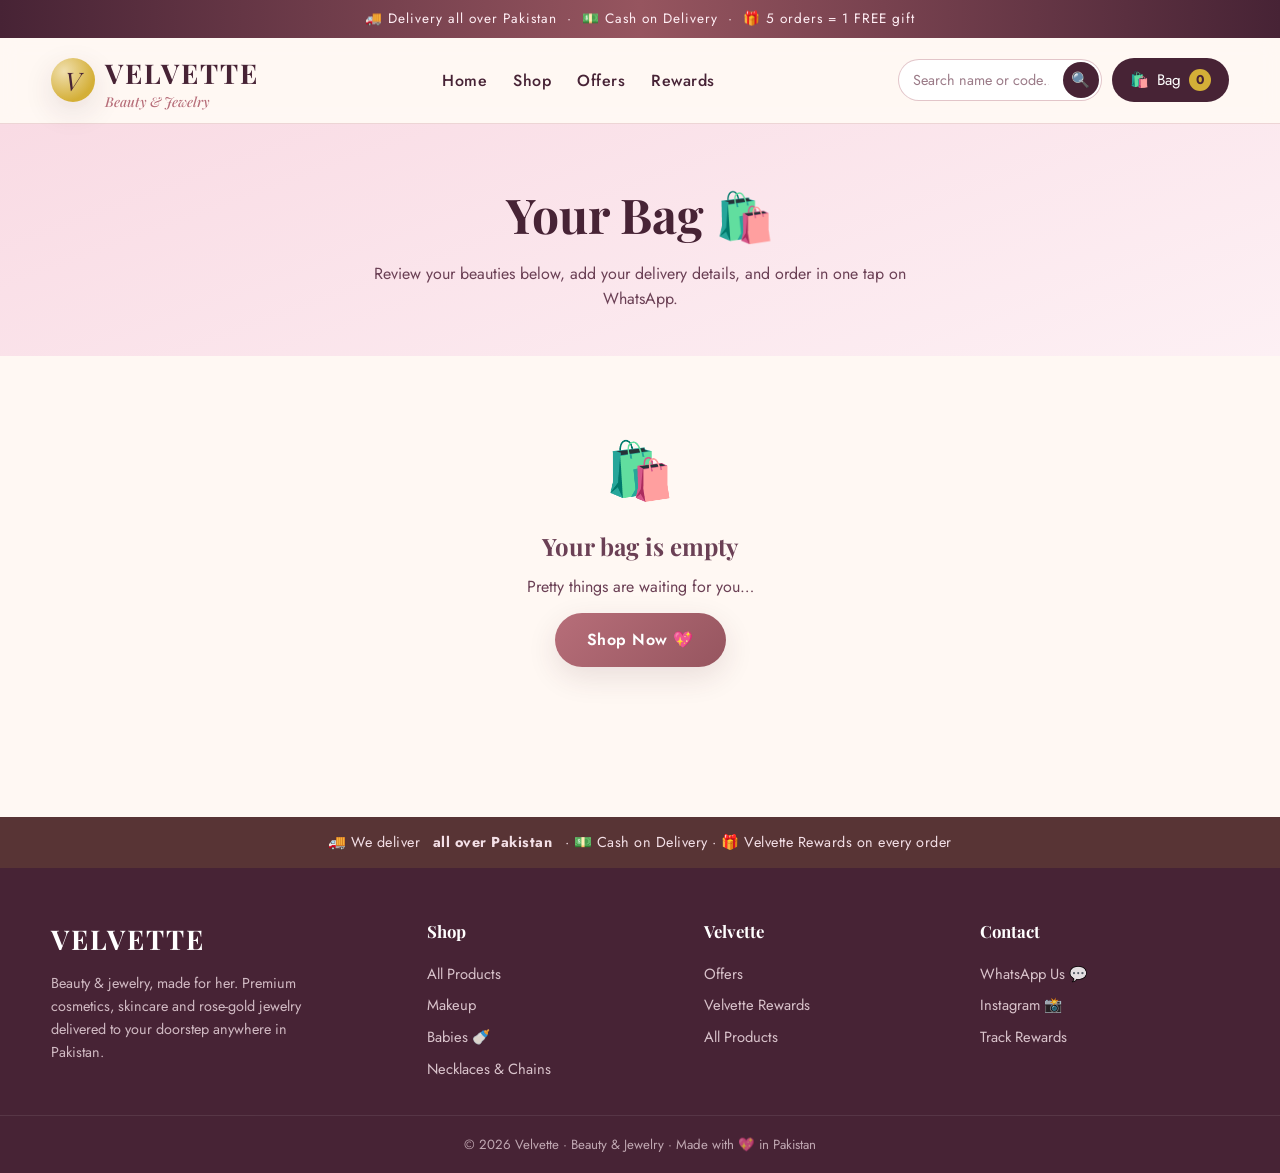
==== commit b7c00734: "Velvette: product codes + search bars + fancy order message" ====
--- a/cart.html
+++ b/cart.html
@@ -23,7 +23,7 @@
       <a href="loyalty.html">Rewards</a>
     </nav>
     <div class="nav-actions">
-      <a class="nav-icon" href="shop.html#search" aria-label="Search">🔍</a>
+      <form class="nav-search" action="shop.html#search" method="get" role="search"><input name="q" type="search" placeholder="Search name or code…" aria-label="Search products"><button type="submit" aria-label="Search">🔍</button></form>
       <a class="cart-btn" href="cart.html">🛍️ <span class="btn-label">Bag</span> <span class="cart-count">0</span></a>
       <button class="hamburger" aria-label="menu">☰</button>
     </div>
--- a/assets/css/style.css
+++ b/assets/css/style.css
@@ -204,6 +204,31 @@
 }
 .search-box input:focus { border-color: var(--rose); box-shadow: 0 0 0 3px rgba(183,110,121,0.15); }
 .search-box::before { content: "🔍"; position: absolute; left: 16px; top: 12px; }
+
+/* ---------- navbar search ---------- */
+.nav-search { display: flex; align-items: center; background: #fff; border: 1.5px solid rgba(183,110,121,0.4); border-radius: 999px; padding: 2px 2px 2px 14px; }
+.nav-search input { border: none; outline: none; font-family: var(--font-body); font-size: 0.9rem; color: var(--plum); width: 150px; background: transparent; }
+.nav-search input::placeholder { color: var(--muted); }
+.nav-search button { width: 36px; height: 36px; border-radius: 50%; border: none; background: var(--plum); color: #fff; cursor: pointer; font-size: 0.95rem; flex-shrink: 0; }
+.nav-search button:hover { background: var(--rose-dark); }
+.nav-search:focus-within { border-color: var(--rose); box-shadow: 0 0 0 3px rgba(183,110,121,0.15); }
+
+/* ---------- hero search ---------- */
+.hero-search { display: flex; gap: 10px; margin-top: 18px; background: rgba(255,255,255,0.65); border: 1.5px solid rgba(212,175,55,0.5); border-radius: 999px; padding: 6px 6px 6px 20px; backdrop-filter: blur(6px); }
+.hero-search input { flex: 1; border: none; outline: none; background: transparent; font-family: var(--font-body); font-size: 0.98rem; color: var(--plum); min-width: 0; }
+.hero-search input::placeholder { color: var(--muted); }
+.hero-search .btn { padding: 12px 24px; white-space: nowrap; }
+
+/* ---------- product codes ---------- */
+.pc-code { font-size: 0.72rem; letter-spacing: 1.5px; color: var(--muted); margin: 2px 0 4px; }
+.pd-code { font-size: 0.9rem; color: var(--plum-soft); margin-bottom: 14px; }
+.pd-code b { color: var(--plum); letter-spacing: 1px; }
+
+@media (max-width: 900px) {
+  .nav-search input { display: none; }
+  .nav-search { border: none; background: transparent; padding: 0; }
+  .nav-search button { background: #fff; color: var(--plum); border: 1.5px solid rgba(183,110,121,0.4); }
+}
 .filter-pills { display: flex; gap: 8px; flex-wrap: wrap; }
 .pill {
   border: 1.5px solid rgba(183,110,121,0.4); background: #fff; color: var(--plum);
@@ -212,6 +237,10 @@
 }
 .pill:hover { border-color: var(--rose); }
 .pill.active { background: var(--plum); color: #fff; border-color: var(--plum); }
+
+/* ---------- shop section toggle (Cosmetics & Makeup | Babies) ---------- */
+.section-toggle { display: flex; gap: 10px; flex-wrap: wrap; margin-bottom: 18px; }
+.section-toggle .pill { font-size: 1rem; padding: 12px 26px; }
 .sort-box select {
   padding: 12px 16px; border-radius: 999px; border: 1.5px solid rgba(183,110,121,0.4);
   font-family: var(--font-body); background: #fff; color: var(--plum); cursor: pointer;
@@ -227,6 +256,23 @@
 .pd-thumbs { display: flex; gap: 8px; padding: 10px; background: #fff; overflow-x: auto; }
 .pd-thumbs img { width: 64px; height: 80px; flex: 0 0 auto; object-fit: cover; border-radius: 10px; cursor: pointer; border: 2px solid transparent; aspect-ratio: auto; }
 .pd-thumbs img.active { border-color: var(--rose); }
+
+/* ---------- product gallery video (plays alongside pictures) ---------- */
+.pd-gallery video { width: 100%; aspect-ratio: 4 / 5; object-fit: cover; background: #000; }
+.pd-thumbs .pd-thumb-video { width: 64px; height: 80px; flex: 0 0 auto; border-radius: 10px; cursor: pointer; border: 2px solid transparent; background: var(--plum); color: #fff; display: flex; flex-direction: column; align-items: center; justify-content: center; gap: 2px; font-family: var(--font-body); }
+.pd-thumbs .pd-thumb-video.active { border-color: var(--rose); }
+.pd-thumbs .pd-thumb-video .pv-play { font-size: 1.1rem; line-height: 1; }
+.pd-thumbs .pd-thumb-video .pv-label { font-size: 0.6rem; letter-spacing: 0.04em; }
+.badge.video { background: var(--plum); color: #fff; }
+
+/* ---------- product page reviews (positive reviews only) ---------- */
+.pd-reviews { padding: 20px 0 50px; }
+.review-list { display: grid; grid-template-columns: repeat(auto-fill, minmax(260px, 1fr)); gap: 16px; }
+.review { background: #fff; border: 1.5px solid rgba(183,110,121,0.25); border-radius: var(--radius); padding: 18px; box-shadow: var(--shadow); }
+.review-img { width: 100%; aspect-ratio: 4 / 3; object-fit: cover; border-radius: 10px; margin-bottom: 12px; }
+.review-stars { color: #d4af37; letter-spacing: 2px; margin-bottom: 8px; }
+.review-text { color: var(--plum); line-height: 1.6; margin-bottom: 10px; }
+.review-name { color: var(--muted); font-size: 0.85rem; }
 .pd-info .pc-cat { font-size: 0.8rem; }
 .pd-info h1 { font-size: clamp(1.7rem, 3.4vw, 2.5rem); margin: 8px 0 12px; line-height: 1.2; }
 .pd-rating { color: var(--gold); margin-bottom: 14px; font-size: 0.95rem; }
